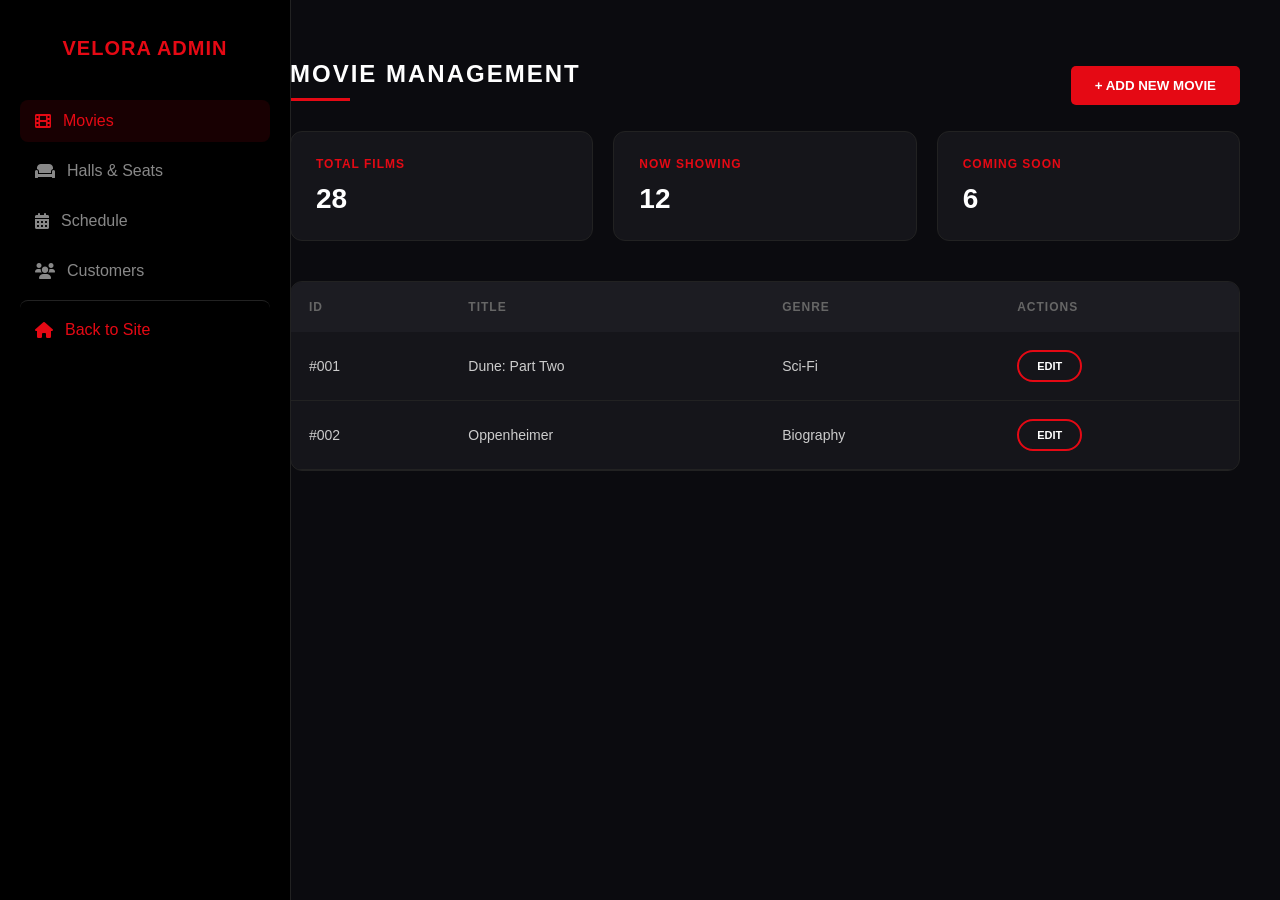
==== Kinema/Admin.html @ 981a8001 "Perditesova CIN.html dhe shtova faqen Admin (HTML, CSS, JS)" ====
<!DOCTYPE html>
<html lang="en">
<head>
    <meta charset="UTF-8">
    <meta name="viewport" content="width=device-width, initial-scale=1.0">
    <title>Velora Admin | Cinema Management</title>
    <link rel="stylesheet" href="https://cdnjs.cloudflare.com/ajax/libs/font-awesome/6.0.0/css/all.min.css">
    <link rel="stylesheet" href="Admin.css">
</head>
<body>

    <!-- SIDEBAR -->
    <aside class="sidebar">
        <h2>Velora Admin</h2>
        <nav class="sidebar-nav">
            <a href="#" class="active" onclick="showSection('movies')"><i class="fa fa-film"></i> Movies</a>
            <a href="#" onclick="showSection('halls')"><i class="fa fa-couch"></i> Halls & Seats</a>
            <a href="#" onclick="showSection('schedule')"><i class="fa fa-calendar-alt"></i> Schedule</a>
            <a href="#" onclick="showSection('crm')"><i class="fa fa-users"></i> Customers</a>
            
            <!-- KALIMI TE FAQJA KRYESORE -->
            <a href="CIN.html" style="margin-top: auto; color: var(--primary); border-top: 1px solid #222; padding-top: 20px;">
                <i class="fa fa-home"></i> Back to Site
            </a>
        </nav>
    </aside>

    <main class="main-content">
        
        <!-- SECTION 1: MOVIES -->
        <div id="movies-sec">
            <div style="display: flex; justify-content: space-between; align-items: center;">
                <h2 class="section-title">Movie Management</h2>
                <button class="btn-add" onclick="toggleModal(true)">+ Add New Movie</button>
            </div>
            <div class="stats-grid">
                <div class="stat-card"><h3>Total Films</h3><p>28</p></div>
                <div class="stat-card"><h3>Now Showing</h3><p>12</p></div>
                <div class="stat-card"><h3>Coming Soon</h3><p>6</p></div>
            </div>
            <div class="admin-table-container">
                <table class="admin-table">
                    <thead>
                        <tr><th>ID</th><th>Title</th><th>Genre</th><th>Actions</th></tr>
                    </thead>
                    <tbody>
                        <tr><td>#001</td><td>Dune: Part Two</td><td>Sci-Fi</td><td><button class="btn-Kodi">Edit</button></td></tr>
                        <tr><td>#002</td><td>Oppenheimer</td><td>Biography</td><td><button class="btn-Kodi">Edit</button></td></tr>
                    </tbody>
                </table>
            </div>
        </div>

        <!-- SECTION 2: HALLS & SEATS (Mbushur me Frontend) -->
        <div id="halls-sec" style="display:none;">
            <h2 class="section-title">Halls & Seats Management</h2>
            <div class="stats-grid">
                <div class="stat-card">
                    <h3>Hall 1 (IMAX)</h3>
                    <p>64 Seats</p>
                    <button class="btn-Kodi" style="margin-top:15px">Manage Layout</button>
                </div>
                <div class="stat-card">
                    <h3>Hall 2 (Premium)</h3>
                    <p>32 Seats</p>
                    <button class="btn-Kodi" style="margin-top:15px">Manage Layout</button>
                </div>
                <div class="stat-card">
                    <h3>Hall 3 (Standard)</h3>
                    <p>120 Seats</p>
                    <button class="btn-Kodi" style="margin-top:15px">Manage Layout</button>
                </div>
            </div>
        </div>

        <!-- SECTION 3: SCHEDULE (Mbushur me Frontend) -->
        <div id="schedule-sec" style="display:none;">
            <h2 class="section-title">Showtime Schedule</h2>
            <div class="admin-table-container">
                <table class="admin-table">
                    <thead>
                        <tr><th>Movie Title</th><th>Hall</th><th>Time</th><th>Status</th><th>Action</th></tr>
                    </thead>
                    <tbody>
                        <tr><td>Dune: Part Two</td><td>Hall 1</td><td>19:30</td><td>Confirmed</td><td><button class="btn-Kodi">Change</button></td></tr>
                        <tr><td>The Super Mario</td><td>Hall 3</td><td>14:00</td><td>Confirmed</td><td><button class="btn-Kodi">Change</button></td></tr>
                    </tbody>
                </table>
            </div>
            <button class="btn-add" style="margin-top:25px">+ Add New Showtime</button>
        </div>

        <!-- SECTION 4: CRM (Klientet) -->
        <div id="crm-sec" style="display:none;">
            <h2 class="section-title">Customer Database (CRM)</h2>
            <div class="admin-table-container">
                <table class="admin-table">
                    <thead>
                        <tr><th>User ID</th><th>Full Name</th><th>Email Address</th><th>Status</th></tr>
                    </thead>
                    <tbody>
                        <tr><td>#USR-992</td><td>No name</td><td>noName@email.com</td><td style="color:#28a745">Active</td></tr>
                        <tr><td>#USR-412</td><td>name</td><td>name@email.com</td><td style="color:#e50914">Banned</td></tr>
                    </tbody>
                </table>
            </div>
        </div>

    </main>

    <!-- MODAL PER SHTIMIN E FILMAVE -->
    <div id="addMovieModal" class="modal-overlay">
        <div class="modal-content">
            <h2 style="color:var(--primary); margin-top:0">Add New Movie</h2>
            <input type="text" placeholder="Movie Title">
            <input type="text" placeholder="Genre">
            <input type="text" placeholder="Duration (e.g. 140 min)">
            <select>
                <option>Now Playing</option>
                <option>Coming Soon</option>
            </select>
            <div style="display:flex; gap:10px; margin-top:20px;">
                <button class="btn-add" style="flex:1; justify-content:center;">Save</button>
                <button onclick="toggleModal(false)" style="flex:1; background:#333; color:white; border:none; border-radius:5px; cursor:pointer;">Cancel</button>
            </div>
        </div>
    </div>

    <script src="Admin.js"></script>

</body>
</html>
---- Kinema/Admin.css ----
:root {
            --primary: #e50914;
            --bg-dark: #0b0b0f;
            --card-bg: #15151a;
            --text-white: #ffffff;
        }

        body {
            margin: 0;
            font-family: 'Segoe UI', sans-serif;
            background: var(--bg-dark);
            color: var(--text-white);
            display: flex;
            min-height: 100vh;
        }

        /* SIDEBAR */
        .sidebar {
            width: 250px;
            background: #000;
            border-right: 1px solid #222;
            height: 100vh;
            position: fixed;
            display: flex;
            flex-direction: column;
            padding: 20px;
            z-index: 100;
        }

        .sidebar h2 { color: var(--primary); text-transform: uppercase; text-align: center; margin-bottom: 40px; font-size: 20px; letter-spacing: 1px; }

        .sidebar-nav a {
            color: #888;
            text-decoration: none;
            padding: 12px 15px;
            border-radius: 8px;
            display: flex;
            align-items: center;
            gap: 12px;
            margin-bottom: 8px;
            transition: 0.3s;
            font-weight: 500;
        }

        .sidebar-nav a:hover, .sidebar-nav a.active {
            background: rgba(229, 9, 20, 0.1);
            color: var(--primary);
        }

        /* MAIN CONTENT AREA */
        .main-content {
            margin-left: 250px;
            flex: 1;
            padding: 40px;
        }

        .section-title { font-size: 24px; text-transform: uppercase; letter-spacing: 2px; margin-bottom: 30px; }
        .section-title::after { content: ''; display: block; width: 60px; height: 3px; background: var(--primary); margin-top: 10px; }

        /* STATS CARDS */
        .stats-grid { display: grid; grid-template-columns: repeat(auto-fit, minmax(220px, 1fr)); gap: 20px; margin-bottom: 40px; }
        .stat-card { background: var(--card-bg); border: 1px solid #222; padding: 25px; border-radius: 12px; transition: 0.3s; }
        .stat-card:hover { border-color: var(--primary); }
        .stat-card h3 { font-size: 12px; color: var(--primary); text-transform: uppercase; margin: 0; letter-spacing: 1px; }
        .stat-card p { font-size: 28px; font-weight: bold; margin: 12px 0 0; }

        /* TABLES */
        .admin-table-container { background: var(--card-bg); border-radius: 12px; border: 1px solid #222; overflow: hidden; margin-top: 20px; }
        .admin-table { width: 100%; border-collapse: collapse; text-align: left; }
        .admin-table th { background: #1c1c22; padding: 18px; font-size: 12px; color: #666; text-transform: uppercase; letter-spacing: 1px; }
        .admin-table td { padding: 18px; border-bottom: 1px solid #222; font-size: 14px; color: #ccc; }

        /* CUSTOM BUTTON CLASS: btn-Kodi */
        .btn-Kodi {
            border: 2px solid var(--primary);
            color: white;
            background: transparent;
            padding: 8px 18px;
            border-radius: 25px;
            cursor: pointer;
            text-transform: uppercase;
            font-size: 11px;
            font-weight: bold;
            transition: 0.3s;
            text-decoration: none;
            display: inline-block;
        }
        .btn-Kodi:hover { background: var(--primary); color: white; transform: scale(1.05); }

        .btn-add {
            background: var(--primary);
            color: white;
            border: none;
            padding: 12px 24px;
            border-radius: 5px;
            cursor: pointer;
            font-weight: bold;
            text-transform: uppercase;
            display: flex;
            align-items: center;
            gap: 8px;
        }

        /* MODAL */
        .modal-overlay { display: none; position: fixed; top: 0; left: 0; width: 100%; height: 100%; background: rgba(0,0,0,0.9); z-index: 1000; justify-content: center; align-items: center; }
        .modal-content { background: #15151a; padding: 40px; border-radius: 15px; width: 450px; border: 1px solid #333; }
        .modal-content input, .modal-content select { width: 100%; padding: 12px; margin: 10px 0; background: #000; border: 1px solid #333; color: white; border-radius: 5px; box-sizing: border-box; }
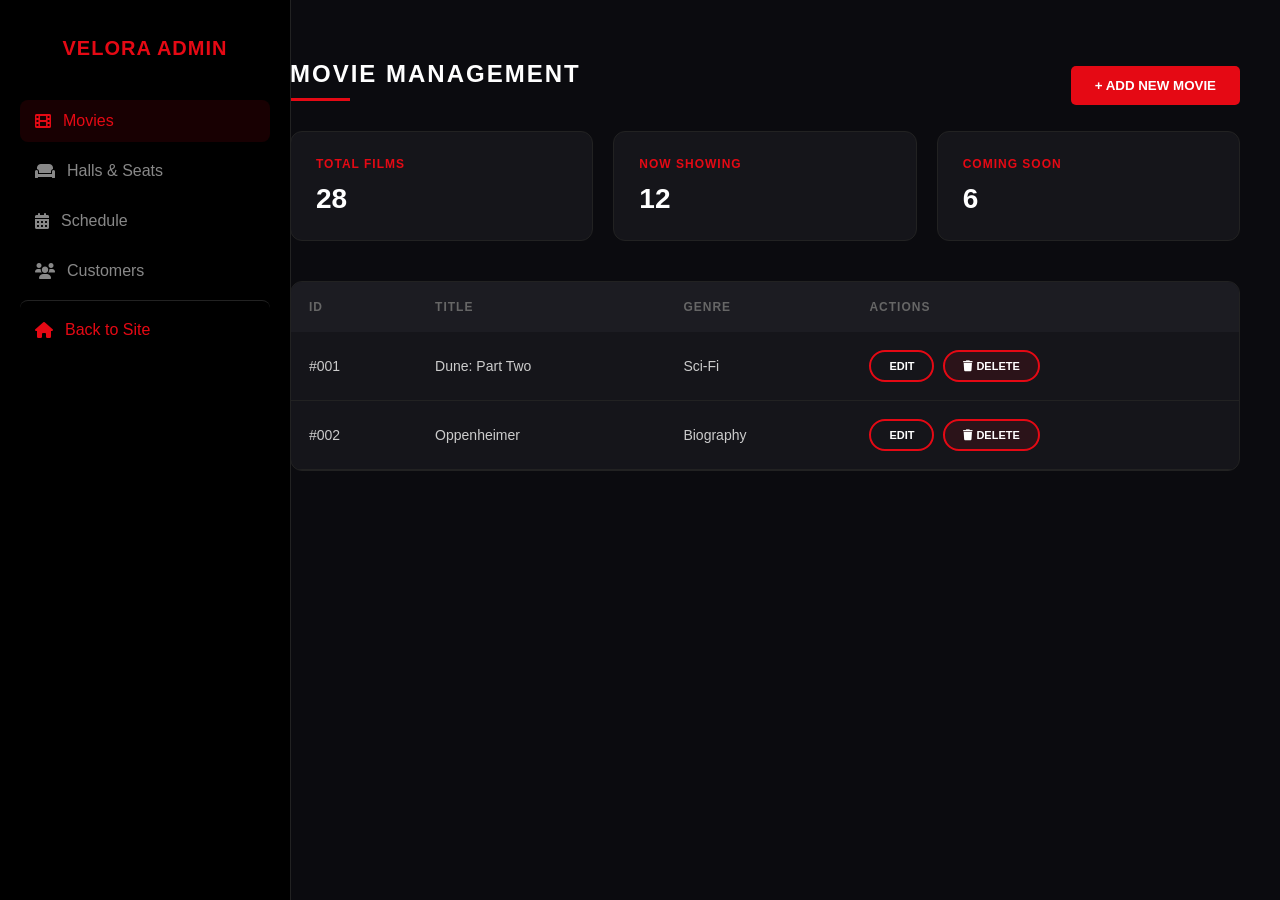
==== commit 657bf157: "Update Admin page" ====
--- a/Kinema/Admin.html
+++ b/Kinema/Admin.html
@@ -6,6 +6,11 @@
     <title>Velora Admin | Cinema Management</title>
     <link rel="stylesheet" href="https://cdnjs.cloudflare.com/ajax/libs/font-awesome/6.0.0/css/all.min.css">
     <link rel="stylesheet" href="Admin.css">
+    <link rel="apple-touch-icon" sizes="180x180" href="favicon/apple-touch-icon.png">
+    <link rel="icon" type="image/png" sizes="32x32" href="favicon/favicon-32x32.png">
+    <link rel="icon" type="image/png" sizes="16x16" href="favicon/favicon-16x16.png">
+    <link rel="shortcut icon" href="favicon/favicon.ico">
+    <link rel="manifest" href="favicon/site.webmanifest">
 </head>
 <body>
 
@@ -18,7 +23,6 @@
             <a href="#" onclick="showSection('schedule')"><i class="fa fa-calendar-alt"></i> Schedule</a>
             <a href="#" onclick="showSection('crm')"><i class="fa fa-users"></i> Customers</a>
             
-            <!-- KALIMI TE FAQJA KRYESORE -->
             <a href="CIN.html" style="margin-top: auto; color: var(--primary); border-top: 1px solid #222; padding-top: 20px;">
                 <i class="fa fa-home"></i> Back to Site
             </a>
@@ -26,7 +30,6 @@
     </aside>
 
     <main class="main-content">
-        
         <!-- SECTION 1: MOVIES -->
         <div id="movies-sec">
             <div style="display: flex; justify-content: space-between; align-items: center;">
@@ -44,89 +47,134 @@
                         <tr><th>ID</th><th>Title</th><th>Genre</th><th>Actions</th></tr>
                     </thead>
                     <tbody>
-                        <tr><td>#001</td><td>Dune: Part Two</td><td>Sci-Fi</td><td><button class="btn-Kodi">Edit</button></td></tr>
-                        <tr><td>#002</td><td>Oppenheimer</td><td>Biography</td><td><button class="btn-Kodi">Edit</button></td></tr>
+                        <!-- Dune Example -->
+                        <tr>
+                            <td>#001</td>
+                            <td>Dune: Part Two</td>
+                            <td>Sci-Fi</td>
+                            <td>
+                                <button class="btn-Kodi" onclick="openEditModal('001', 'Dune: Part Two', 'Sci-Fi', '02:46:00', '2024', 'Denis Villeneuve')">Edit</button>
+                                <button class="btn-delete" onclick="deleteMovie('001', 'Dune: Part Two')"><i class="fa fa-trash"></i> Delete</button>
+                            </td>
+                        </tr>
+                        <!-- Oppenheimer Example -->
+                        <tr>
+                            <td>#002</td>
+                            <td>Oppenheimer</td>
+                            <td>Biography</td>
+                            <td>
+                                <button class="btn-Kodi" onclick="openEditModal('002', 'Oppenheimer', 'Biography', '03:00:00', '2023', 'Christopher Nolan')">Edit</button>
+                                <button class="btn-delete" onclick="deleteMovie('002', 'Oppenheimer')"><i class="fa fa-trash"></i> Delete</button>
+                            </td>
+                        </tr>
                     </tbody>
                 </table>
             </div>
         </div>
 
-        <!-- SECTION 2: HALLS & SEATS (Mbushur me Frontend) -->
+        <!-- SECTIONS TJERA (Mbeten te njejta) -->
         <div id="halls-sec" style="display:none;">
             <h2 class="section-title">Halls & Seats Management</h2>
             <div class="stats-grid">
-                <div class="stat-card">
-                    <h3>Hall 1 (IMAX)</h3>
-                    <p>64 Seats</p>
-                    <button class="btn-Kodi" style="margin-top:15px">Manage Layout</button>
-                </div>
-                <div class="stat-card">
-                    <h3>Hall 2 (Premium)</h3>
-                    <p>32 Seats</p>
-                    <button class="btn-Kodi" style="margin-top:15px">Manage Layout</button>
-                </div>
-                <div class="stat-card">
-                    <h3>Hall 3 (Standard)</h3>
-                    <p>120 Seats</p>
-                    <button class="btn-Kodi" style="margin-top:15px">Manage Layout</button>
-                </div>
+                <div class="stat-card"><h3>Hall 1 (IMAX)</h3><p>64 Seats</p><button class="btn-Kodi" style="margin-top:15px">Manage Layout</button></div>
+                <div class="stat-card"><h3>Hall 2 (Premium)</h3><p>32 Seats</p><button class="btn-Kodi" style="margin-top:15px">Manage Layout</button></div>
+                <div class="stat-card"><h3>Hall 3 (Standard)</h3><p>120 Seats</p><button class="btn-Kodi" style="margin-top:15px">Manage Layout</button></div>
             </div>
         </div>
-
-        <!-- SECTION 3: SCHEDULE (Mbushur me Frontend) -->
         <div id="schedule-sec" style="display:none;">
             <h2 class="section-title">Showtime Schedule</h2>
             <div class="admin-table-container">
                 <table class="admin-table">
-                    <thead>
-                        <tr><th>Movie Title</th><th>Hall</th><th>Time</th><th>Status</th><th>Action</th></tr>
-                    </thead>
-                    <tbody>
-                        <tr><td>Dune: Part Two</td><td>Hall 1</td><td>19:30</td><td>Confirmed</td><td><button class="btn-Kodi">Change</button></td></tr>
-                        <tr><td>The Super Mario</td><td>Hall 3</td><td>14:00</td><td>Confirmed</td><td><button class="btn-Kodi">Change</button></td></tr>
-                    </tbody>
+                    <thead><tr><th>Movie Title</th><th>Hall</th><th>Time</th><th>Status</th><th>Action</th></tr></thead>
+                    <tbody><tr><td>Dune: Part Two</td><td>Hall 1</td><td>19:30</td><td>Confirmed</td><td><button class="btn-Kodi">Change</button></td></tr></tbody>
                 </table>
             </div>
             <button class="btn-add" style="margin-top:25px">+ Add New Showtime</button>
         </div>
-
-        <!-- SECTION 4: CRM (Klientet) -->
         <div id="crm-sec" style="display:none;">
             <h2 class="section-title">Customer Database (CRM)</h2>
             <div class="admin-table-container">
                 <table class="admin-table">
-                    <thead>
-                        <tr><th>User ID</th><th>Full Name</th><th>Email Address</th><th>Status</th></tr>
-                    </thead>
-                    <tbody>
-                        <tr><td>#USR-992</td><td>No name</td><td>noName@email.com</td><td style="color:#28a745">Active</td></tr>
-                        <tr><td>#USR-412</td><td>name</td><td>name@email.com</td><td style="color:#e50914">Banned</td></tr>
-                    </tbody>
+                    <thead><tr><th>User ID</th><th>Full Name</th><th>Email Address</th><th>Status</th></tr></thead>
+                    <tbody><tr><td>#USR-992</td><td>No name</td><td>noName@email.com</td><td style="color:#28a745">Active</td></tr></tbody>
                 </table>
             </div>
         </div>
-
     </main>
 
-    <!-- MODAL PER SHTIMIN E FILMAVE -->
+    <!-- MODAL PER SHTIMIN / EDITIMIN E FILMAVE -->
     <div id="addMovieModal" class="modal-overlay">
         <div class="modal-content">
-            <h2 style="color:var(--primary); margin-top:0">Add New Movie</h2>
-            <input type="text" placeholder="Movie Title">
-            <input type="text" placeholder="Genre">
-            <input type="text" placeholder="Duration (e.g. 140 min)">
-            <select>
-                <option>Now Playing</option>
-                <option>Coming Soon</option>
-            </select>
+            <h2 id="modalTitle" style="color:var(--primary); margin-top:0">Add New Movie</h2>
+            
+            <div class="modal-grid">
+                <div class="input-group">
+                    <label>Movie Title</label>
+                    <input type="text" id="movieTitle" placeholder="Title">
+                </div>
+                <div class="input-group">
+                    <label>Director</label>
+                    <input type="text" id="movieDirector" placeholder="Director Name">
+                </div>
+                <div class="input-group">
+                    <label>Genre</label>
+                    <select id="movieGenre">
+                        <option value="">Select Genre</option>
+                        <option value="Sci-Fi">Sci-Fi</option>
+                        <option value="Action">Action</option>
+                        <option value="Adventure">Adventure</option>
+                        <option value="Animation">Animation</option>
+                        <option value="Comedy">Comedy</option>
+                        <option value="Fantasy">Fantasy</option>
+                        <option value="Drama">Drama</option>
+                        <option value="Thriller">Thriller</option>
+                        <option value="Biography">Biography</option>
+                    </select>
+                </div>
+                <div class="input-group">
+                    <label>Duration</label>
+                    <input type="text" id="movieDuration" placeholder="HH:MM:SS">
+                </div>
+                <div class="input-group">
+                    <label>Year</label>
+                    <input type="number" id="movieYear" placeholder="2024">
+                </div>
+                <div class="input-group">
+                    <label>Status</label>
+                    <select id="movieStatus">
+                        <option value="1">Now Playing</option>
+                        <option value="2">Coming Soon</option>
+                    </select>
+                </div>
+            </div>
+
+            <label>Description</label>
+            <textarea id="movieDesc" rows="3" placeholder="Movie description..."></textarea>
+
+            <label>Trailer Link (URL)</label>
+            <input type="text" id="movieTrailer" placeholder="https://youtube.com/...">
+
+            <div class="modal-grid">
+                <div class="input-group">
+                    <label>Poster URL</label>
+                    <input type="text" id="moviePoster" placeholder="poster.jpg">
+                </div>
+                <div class="input-group">
+                    <label>Header URL</label>
+                    <input type="text" id="movieHeader" placeholder="header.jpg">
+                </div>
+            </div>
+
+            <label>Cinema Release Date</label>
+            <input type="date" id="movieDateKinema">
+
             <div style="display:flex; gap:10px; margin-top:20px;">
-                <button class="btn-add" style="flex:1; justify-content:center;">Save</button>
+                <button class="btn-add" id="saveBtn" style="flex:1; justify-content:center;">Save</button>
                 <button onclick="toggleModal(false)" style="flex:1; background:#333; color:white; border:none; border-radius:5px; cursor:pointer;">Cancel</button>
             </div>
         </div>
     </div>
 
     <script src="Admin.js"></script>
-
 </body>
 </html>
--- a/Kinema/Admin.css
+++ b/Kinema/Admin.css
@@ -107,4 +107,67 @@
         .modal-content { background: #15151a; padding: 40px; border-radius: 15px; width: 450px; border: 1px solid #333; }
         .modal-content input, .modal-content select { width: 100%; padding: 12px; margin: 10px 0; background: #000; border: 1px solid #333; color: white; border-radius: 5px; box-sizing: border-box; }
 
-    +        /* Pjese shtese per pjs e edit movie */
+
+/* Rregullime per Modalin e ri */
+.modal-content {
+    width: 600px; 
+    max-height: 90vh;
+    overflow-y: auto;
+}
+
+.modal-grid {
+    display: grid;
+    grid-template-columns: 1fr 1fr;
+    gap: 15px;
+}
+
+.input-group {
+    display: flex;
+    flex-direction: column;
+    margin-bottom: 10px;
+}
+
+.input-group label, .modal-content label {
+    font-size: 11px;
+    color: #888;
+    margin-bottom: 5px;
+    text-transform: uppercase;
+    font-weight: bold;
+}
+
+.modal-content textarea {
+    width: 100%;
+    background: #000;
+    border: 1px solid #333;
+    color: white;
+    padding: 10px;
+    border-radius: 5px;
+    resize: none;
+    margin-bottom: 10px;
+    box-sizing: border-box;
+}
+
+/* Stilim i scrollbar brenda modalit */
+.modal-content::-webkit-scrollbar { width: 5px; }
+.modal-content::-webkit-scrollbar-thumb { background: var(--primary); border-radius: 10px; }
+
+/* Pjs e butonit delete */
+.btn-delete {
+    border: 2px solid #e50914;
+    color: white;
+    background: rgba(229, 9, 20, 0.1); /* Pak i kuq transparent */
+    padding: 8px 18px;
+    border-radius: 25px;
+    cursor: pointer;
+    text-transform: uppercase;
+    font-size: 11px;
+    font-weight: bold;
+    transition: 0.3s;
+    margin-left: 5px; /* Hapesire nga butoni Edit */
+}
+
+.btn-delete:hover {
+    background: #e50914; /* Behet plote i kuq kur kalon mausi */
+    transform: scale(1.05);
+}
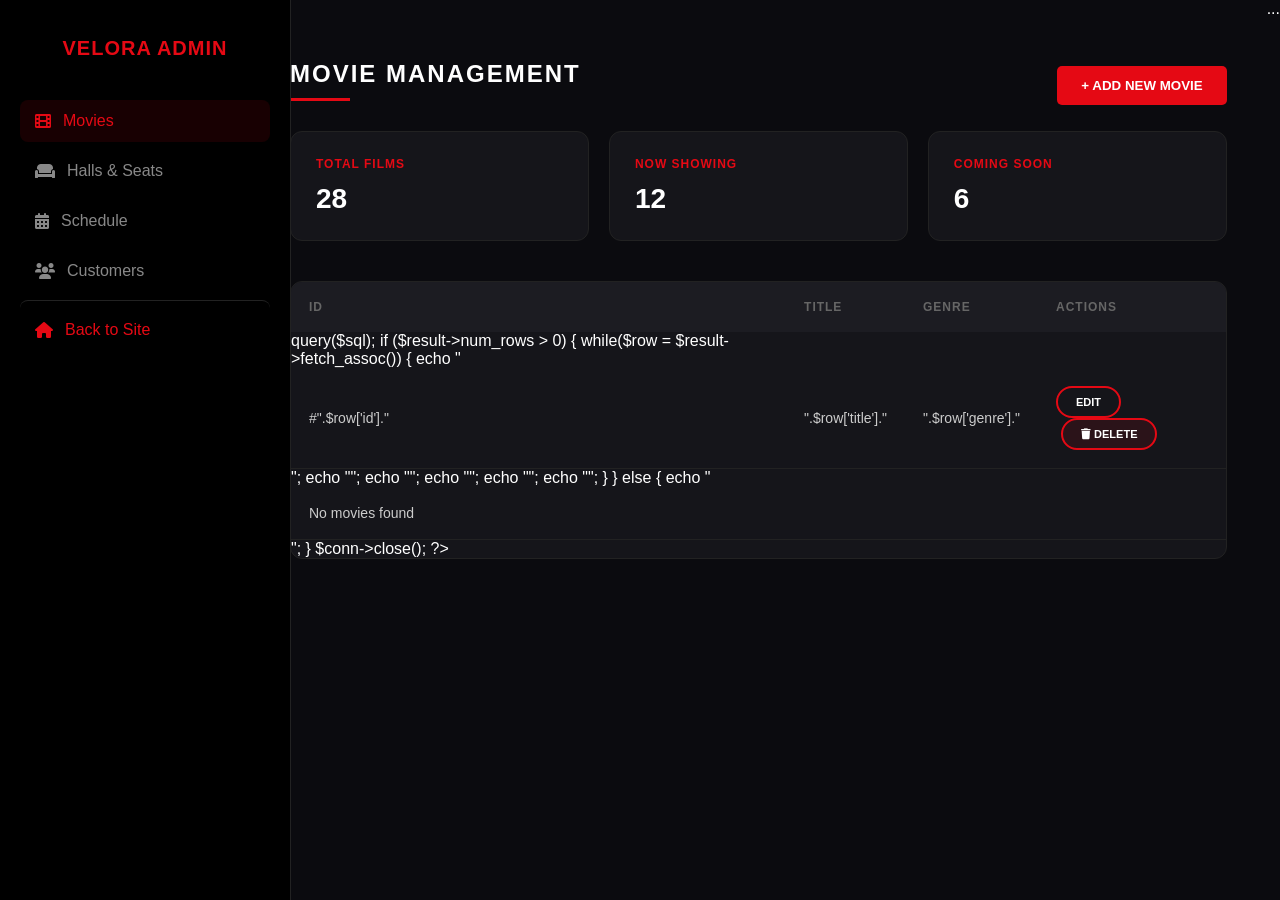
==== commit 5f350bb8: "krijova listMovies.php dhe deleteMovie.php shtova nje pjese tek Admin.js per lidhjen me deleteMovie." ====
--- a/Kinema/Admin.html
+++ b/Kinema/Admin.html
@@ -46,27 +46,8 @@
                     <thead>
                         <tr><th>ID</th><th>Title</th><th>Genre</th><th>Actions</th></tr>
                     </thead>
-                    <tbody>
-                        <!-- Dune Example -->
-                        <tr>
-                            <td>#001</td>
-                            <td>Dune: Part Two</td>
-                            <td>Sci-Fi</td>
-                            <td>
-                                <button class="btn-Kodi" onclick="openEditModal('001', 'Dune: Part Two', 'Sci-Fi', '02:46:00', '2024', 'Denis Villeneuve')">Edit</button>
-                                <button class="btn-delete" onclick="deleteMovie('001', 'Dune: Part Two')"><i class="fa fa-trash"></i> Delete</button>
-                            </td>
-                        </tr>
-                        <!-- Oppenheimer Example -->
-                        <tr>
-                            <td>#002</td>
-                            <td>Oppenheimer</td>
-                            <td>Biography</td>
-                            <td>
-                                <button class="btn-Kodi" onclick="openEditModal('002', 'Oppenheimer', 'Biography', '03:00:00', '2023', 'Christopher Nolan')">Edit</button>
-                                <button class="btn-delete" onclick="deleteMovie('002', 'Oppenheimer')"><i class="fa fa-trash"></i> Delete</button>
-                            </td>
-                        </tr>
+                    <tbody id="moviesTableBody">
+                        <!-- Rreshtat do të mbushen nga databaza -->
                     </tbody>
                 </table>
             </div>
@@ -103,22 +84,22 @@
     </main>
 
     <!-- MODAL PER SHTIMIN / EDITIMIN E FILMAVE -->
-    <div id="addMovieModal" class="modal-overlay">
+    <form id="addMovieModal" class="modal-overlay" method="post" action="addMovie.php">
         <div class="modal-content">
             <h2 id="modalTitle" style="color:var(--primary); margin-top:0">Add New Movie</h2>
             
             <div class="modal-grid">
                 <div class="input-group">
                     <label>Movie Title</label>
-                    <input type="text" id="movieTitle" placeholder="Title">
+                    <input type="text" id="movieTitle" placeholder="Title" name="title">
                 </div>
                 <div class="input-group">
                     <label>Director</label>
-                    <input type="text" id="movieDirector" placeholder="Director Name">
+                    <input type="text" id="movieDirector" placeholder="Director Name" name="director">
                 </div>
                 <div class="input-group">
                     <label>Genre</label>
-                    <select id="movieGenre">
+                    <select id="movieGenre" name="genre">
                         <option value="">Select Genre</option>
                         <option value="Sci-Fi">Sci-Fi</option>
                         <option value="Action">Action</option>
@@ -133,15 +114,15 @@
                 </div>
                 <div class="input-group">
                     <label>Duration</label>
-                    <input type="text" id="movieDuration" placeholder="HH:MM:SS">
+                    <input type="text" id="movieDuration" placeholder="HH:MM:SS" name="duration">
                 </div>
                 <div class="input-group">
                     <label>Year</label>
-                    <input type="number" id="movieYear" placeholder="2024">
+                    <input type="number" id="movieYear" placeholder="2024" name="year">
                 </div>
                 <div class="input-group">
                     <label>Status</label>
-                    <select id="movieStatus">
+                    <select id="movieStatus" name="status">
                         <option value="1">Now Playing</option>
                         <option value="2">Coming Soon</option>
                     </select>
@@ -149,32 +130,44 @@
             </div>
 
             <label>Description</label>
-            <textarea id="movieDesc" rows="3" placeholder="Movie description..."></textarea>
-
-            <label>Trailer Link (URL)</label>
-            <input type="text" id="movieTrailer" placeholder="https://youtube.com/...">
+            <textarea id="movieDesc" rows="3" placeholder="Movie description..." name="description"></textarea>
 
             <div class="modal-grid">
                 <div class="input-group">
                     <label>Poster URL</label>
-                    <input type="text" id="moviePoster" placeholder="poster.jpg">
+                    <input type="text" name="poster" id="moviePoster" placeholder="poster.jpg">
                 </div>
                 <div class="input-group">
                     <label>Header URL</label>
-                    <input type="text" id="movieHeader" placeholder="header.jpg">
+                    <input type="text" name="header" id="movieHeader" placeholder="header.jpg">
                 </div>
             </div>
 
             <label>Cinema Release Date</label>
-            <input type="date" id="movieDateKinema">
+            <input type="date" id="movieDateKinema" name="release_date">
 
             <div style="display:flex; gap:10px; margin-top:20px;">
-                <button class="btn-add" id="saveBtn" style="flex:1; justify-content:center;">Save</button>
+                <button type="submit" class="btn-add" id="saveBtn" style="flex:1; justify-content:center;">Save</button>
                 <button onclick="toggleModal(false)" style="flex:1; background:#333; color:white; border:none; border-radius:5px; cursor:pointer;">Cancel</button>
             </div>
         </div>
-    </div>
+    </form>
 
+        ...
     <script src="Admin.js"></script>
+    <script> // Ngarko filmat sapo faqja hapet
+    document.addEventListener("DOMContentLoaded", () => {
+        loadMovies();
+    });
+
+    function loadMovies() {
+        fetch("listMovies.php")
+            .then(response => response.text())
+            .then(html => {
+                document.getElementById("moviesTableBody").innerHTML = html;
+            })
+            .catch(error => console.error("Error loading movies:", error));
+    }
+    </script>
 </body>
 </html>
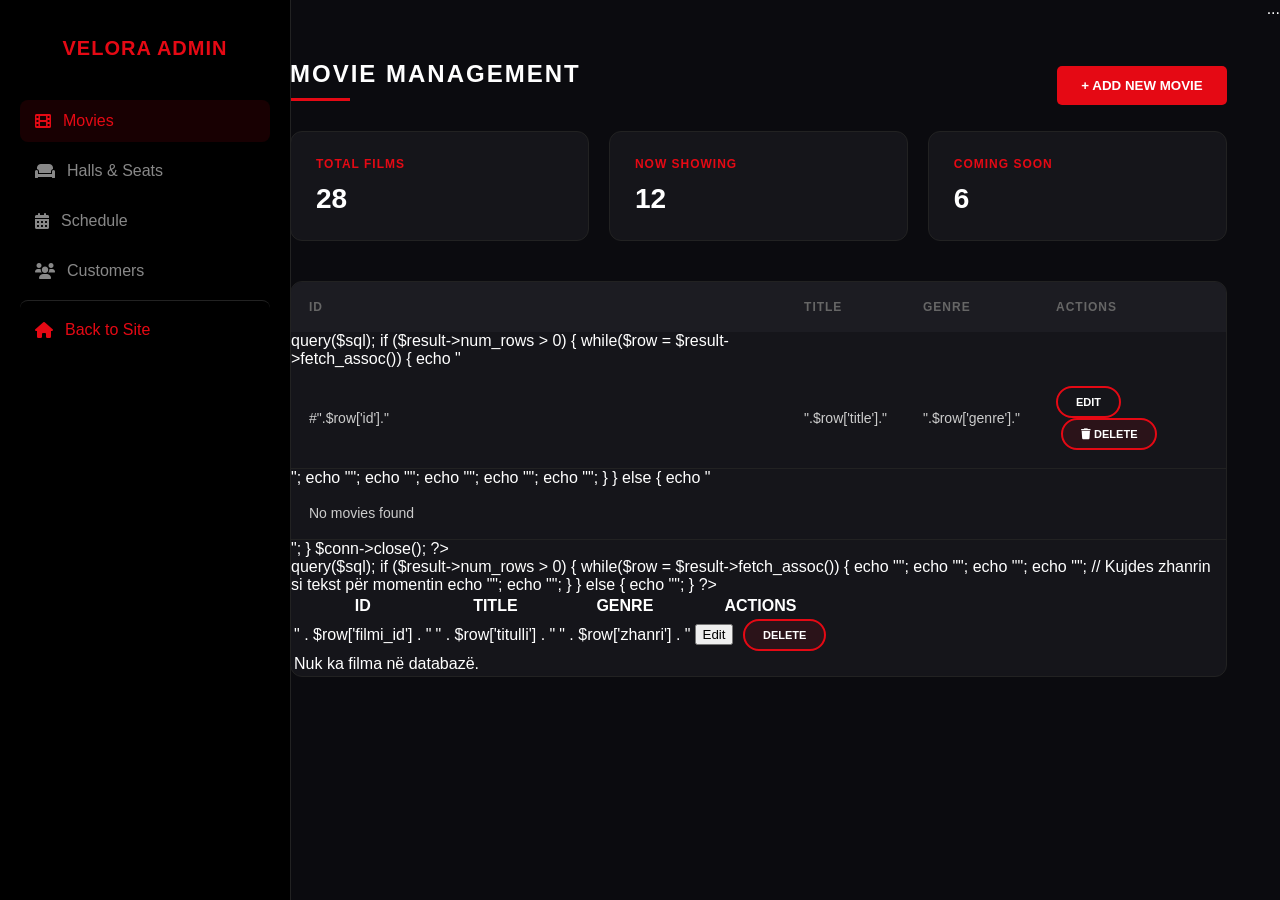
==== commit 58411824: "Update te gjitha faqet" ====
--- a/Kinema/Admin.html
+++ b/Kinema/Admin.html
@@ -30,7 +30,7 @@
     </aside>
 
     <main class="main-content">
-        <!-- SECTION 1: MOVIES -->
+         <!-- SECTION 1: MOVIES -->
         <div id="movies-sec">
             <div style="display: flex; justify-content: space-between; align-items: center;">
                 <h2 class="section-title">Movie Management</h2>
@@ -47,31 +47,108 @@
                         <tr><th>ID</th><th>Title</th><th>Genre</th><th>Actions</th></tr>
                     </thead>
                     <tbody id="moviesTableBody">
-                        <!-- Rreshtat do të mbushen nga databaza -->
+                        <div class="movie-table">
+    <table>
+        <thead>
+            <tr>
+                <th>ID</th>
+                <th>TITLE</th>
+                <th>GENRE</th>
+                <th>ACTIONS</th>
+            </tr>
+        </thead>
+        <tbody>
+            <?php
+            include 'db_connect.php'; // Lidhja që krijuam bashkë
+            
+            // Query për të marrë filmat
+            $sql = "SELECT filmi_id, titulli, zhanri FROM filmi ORDER BY filmi_id DESC";
+            $result = $conn->query($sql);
+
+            if ($result->num_rows > 0) {
+                while($row = $result->fetch_assoc()) {
+                    echo "<tr>";
+                    echo "<td>" . $row['filmi_id'] . "</td>";
+                    echo "<td>" . $row['titulli'] . "</td>";
+                    echo "<td>" . $row['zhanri'] . "</td>"; // Kujdes zhanrin si tekst për momentin
+                    echo "<td>
+                            <button class='btn-edit'>Edit</button>
+                            <button class='btn-delete'>Delete</button>
+                          </td>";
+                    echo "</tr>";
+                }
+            } else {
+                echo "<tr><td colspan='4'>Nuk ka filma në databazë.</td></tr>";
+            }
+            ?>
+        </tbody>
+    </table>
+</div>
                     </tbody>
                 </table>
             </div>
         </div>
 
-        <!-- SECTIONS TJERA (Mbeten te njejta) -->
+          <!-- SECTION 2: HALLS & SEATS  -->
         <div id="halls-sec" style="display:none;">
             <h2 class="section-title">Halls & Seats Management</h2>
             <div class="stats-grid">
-                <div class="stat-card"><h3>Hall 1 (IMAX)</h3><p>64 Seats</p><button class="btn-Kodi" style="margin-top:15px">Manage Layout</button></div>
-                <div class="stat-card"><h3>Hall 2 (Premium)</h3><p>32 Seats</p><button class="btn-Kodi" style="margin-top:15px">Manage Layout</button></div>
-                <div class="stat-card"><h3>Hall 3 (Standard)</h3><p>120 Seats</p><button class="btn-Kodi" style="margin-top:15px">Manage Layout</button></div>
-            </div>
-        </div>
+                <div class="stat-card">
+                    <h3>Hall 1 (IMAX)</h3>
+                    <p>16 Seats</p>
+                    <button class="btn-Kodi" style="margin-top:15px" onclick="toggleLayoutEditor(true)">Manage Layout</button>
+                </div>
+            </div>
+
+            <!-- Zona e Layout-it te seats -->
+            <div id="layout-editor-container" style="display:none; margin-top:30px; background: var(--card-bg); padding: 30px; border-radius: 15px; border: 1px solid #222;">
+                <div style="display:flex; justify-content: space-between; align-items: center; margin-bottom: 20px;">
+                    <h3 style="margin:0">Layout - Hall 1 (Click the seat to Block/Unblock it)</h3>
+                    <button class="btn-delete" onclick="toggleLayoutEditor(false)">Close Layout</button>
+                </div>
+                
+                <div class="screen-label">SCREEN</div>
+                
+                <!-- Ketu do dalin 16 seats -->
+                <div class="admin-seat-grid" id="adminSeatGrid"></div>
+                
+                <div class="layout-legend">
+                    <span><span class="legend-box available"></span> Available </span>
+                    <span><span class="legend-box inactive"></span> Inactive (Blocked)</span>
+                </div>
+
+                <!-- SHTIMI I RI: Butoni Aplikoni Ndryshimet -->
+                <div style="text-align: center; margin-top: 30px; border-top: 1px solid #222; padding-top: 20px;">
+                    <button class="btn-add" style="padding: 12px 40px; margin: 0 auto;" onclick="saveSeatLayout()">
+                     <i class="fa fa-save"></i> Apply Changes
+                    </button>
+                </div>
+            </div>
+        </div>
+
+        <!-- SECTION 3: SCHEDULE (PERDITESUAR ME MODAL) -->
         <div id="schedule-sec" style="display:none;">
-            <h2 class="section-title">Showtime Schedule</h2>
+            <div style="display: flex; justify-content: space-between; align-items: center;">
+                <h2 class="section-title">Showtime Schedule</h2>
+                <button class="btn-add" onclick="toggleScheduleModal(true, 'add')">+ Add New Showtime</button>
+            </div>
             <div class="admin-table-container">
                 <table class="admin-table">
                     <thead><tr><th>Movie Title</th><th>Hall</th><th>Time</th><th>Status</th><th>Action</th></tr></thead>
-                    <tbody><tr><td>Dune: Part Two</td><td>Hall 1</td><td>19:30</td><td>Confirmed</td><td><button class="btn-Kodi">Change</button></td></tr></tbody>
+                    <tbody>
+                        <tr>
+                            <td>Dune: Part Two</td>
+                            <td>Hall 1</td>
+                            <td>19:30</td>
+                            <td>Confirmed</td>
+                            <td><button class="btn-Kodi" onclick="toggleScheduleModal(true, 'edit')">Change</button></td>
+                        </tr>
+                    </tbody>
                 </table>
             </div>
-            <button class="btn-add" style="margin-top:25px">+ Add New Showtime</button>
-        </div>
+        </div>
+
+        <!-- SECTION 4: CRM -->
         <div id="crm-sec" style="display:none;">
             <h2 class="section-title">Customer Database (CRM)</h2>
             <div class="admin-table-container">
@@ -83,24 +160,18 @@
         </div>
     </main>
 
-    <!-- MODAL PER SHTIMIN / EDITIMIN E FILMAVE -->
+
+    <!-- MODAL PER SHTIMIN / EDITIMIN E FILMAVE (Ekzistues) -->
     <form id="addMovieModal" class="modal-overlay" method="post" action="addMovie.php">
         <div class="modal-content">
             <h2 id="modalTitle" style="color:var(--primary); margin-top:0">Add New Movie</h2>
-            
+        
             <div class="modal-grid">
-                <div class="input-group">
-                    <label>Movie Title</label>
-                    <input type="text" id="movieTitle" placeholder="Title" name="title">
-                </div>
-                <div class="input-group">
-                    <label>Director</label>
-                    <input type="text" id="movieDirector" placeholder="Director Name" name="director">
-                </div>
+                <div class="input-group"><label>Movie Title</label><input type="text" id="movieTitle" name="title"></div>
+                <div class="input-group"><label>Director</label><input type="text" id="movieDirector" name="director"></div>
                 <div class="input-group">
                     <label>Genre</label>
                     <select id="movieGenre" name="genre">
-                        <option value="">Select Genre</option>
                         <option value="Sci-Fi">Sci-Fi</option>
                         <option value="Action">Action</option>
                         <option value="Adventure">Adventure</option>
@@ -110,16 +181,11 @@
                         <option value="Drama">Drama</option>
                         <option value="Thriller">Thriller</option>
                         <option value="Biography">Biography</option>
+                        <option value="Crime">Crime</option>
                     </select>
                 </div>
-                <div class="input-group">
-                    <label>Duration</label>
-                    <input type="text" id="movieDuration" placeholder="HH:MM:SS" name="duration">
-                </div>
-                <div class="input-group">
-                    <label>Year</label>
-                    <input type="number" id="movieYear" placeholder="2024" name="year">
-                </div>
+                <div class="input-group"><label>Duration</label><input type="text" id="movieDuration" name="duration" placeholder="HH:MM:SS"></div>
+                <div class="input-group"><label>Year</label><input type="number" id="movieYear" name="year"></div>
                 <div class="input-group">
                     <label>Status</label>
                     <select id="movieStatus" name="status">
@@ -128,33 +194,69 @@
                     </select>
                 </div>
             </div>
-
             <label>Description</label>
-            <textarea id="movieDesc" rows="3" placeholder="Movie description..." name="description"></textarea>
-
+            <textarea id="movieDesc" rows="3" name="description"></textarea>
             <div class="modal-grid">
-                <div class="input-group">
-                    <label>Poster URL</label>
-                    <input type="text" name="poster" id="moviePoster" placeholder="poster.jpg">
-                </div>
-                <div class="input-group">
-                    <label>Header URL</label>
-                    <input type="text" name="header" id="movieHeader" placeholder="header.jpg">
-                </div>
-            </div>
-
+                <div class="input-group"><label>Poster URL</label><input type="text" name="poster" id="moviePoster"></div>
+                <div class="input-group"><label>Header URL</label><input type="text" name="header" id="movieHeader"></div>
+            </div>
             <label>Cinema Release Date</label>
             <input type="date" id="movieDateKinema" name="release_date">
 
             <div style="display:flex; gap:10px; margin-top:20px;">
                 <button type="submit" class="btn-add" id="saveBtn" style="flex:1; justify-content:center;">Save</button>
-                <button onclick="toggleModal(false)" style="flex:1; background:#333; color:white; border:none; border-radius:5px; cursor:pointer;">Cancel</button>
+                <button type="reset" onclick="window.location.href='Admin.php'" style="flex:1; background:#333; color:white; border:none; border-radius:5px; cursor:pointer;">Cancel</button>
             </div>
         </div>
     </form>
+
+    <!-- MODAL I RI PER SCHEDULE (ADD / CHANGE) -->
+    <div id="scheduleModal" class="modal-overlay">
+        <form id="scheduleForm" class="modal-content" style="width: 450px;" method="POST" action="manage_schedule.php">
+            <h2 id="schedModalTitle" style="color:var(--primary); margin-top:0">Add New Showtime</h2>
+            
+            <div class="input-group">
+                <label>Select Movie</label>
+                <select name="movie_id" id="schedMovie" required>
+                    <option value="">-- Choose Movie --</option>
+                    <option value="1">Dune: Part Two</option>
+                    <option value="2">Oppenheimer</option>
+                </select>
+            </div>
+
+            <div class="input-group">
+                <label>Select Hall</label>
+                <select name="hall_id" id="schedHall" required>
+                    <option value="1">Hall 1 (IMAX)</option>
+                </select>
+            </div>
+
+            <div class="input-group">
+                <label>Date & Time</label>
+                <input type="datetime-local" name="showtime_date" id="schedDateTime" required>
+            </div>
+
+            <div class="input-group">
+                <label>Status</label>
+                <select name="status" id="schedStatus">
+                    <option value="Confirmed">Confirmed</option>
+                    <option value="Pending">Pending</option>
+                    <option value="Cancelled">Cancelled</option>
+                </select>
+            </div>
+
+            <input type="hidden" name="action_type" id="schedActionType" value="add">
+
+            <div style="display:flex; gap:10px; margin-top:20px;">
+                <button type="submit" class="btn-add" style="flex:1; justify-content:center;">Confirm</button>
+                <button type="button" onclick="toggleScheduleModal(false)" style="flex:1; background:#333; color:white; border:none; border-radius:5px; cursor:pointer;">Cancel</button>
+            </div>
+        </form>
+    </div>
 
         ...
     <script src="Admin.js"></script>
+    
     <script> // Ngarko filmat sapo faqja hapet
     document.addEventListener("DOMContentLoaded", () => {
         loadMovies();
--- a/Kinema/Admin.css
+++ b/Kinema/Admin.css
@@ -1,132 +1,175 @@
-
-        :root {
-            --primary: #e50914;
-            --bg-dark: #0b0b0f;
-            --card-bg: #15151a;
-            --text-white: #ffffff;
-        }
-
-        body {
-            margin: 0;
-            font-family: 'Segoe UI', sans-serif;
-            background: var(--bg-dark);
-            color: var(--text-white);
-            display: flex;
-            min-height: 100vh;
-        }
-
-        /* SIDEBAR */
-        .sidebar {
-            width: 250px;
-            background: #000;
-            border-right: 1px solid #222;
-            height: 100vh;
-            position: fixed;
-            display: flex;
-            flex-direction: column;
-            padding: 20px;
-            z-index: 100;
-        }
-
-        .sidebar h2 { color: var(--primary); text-transform: uppercase; text-align: center; margin-bottom: 40px; font-size: 20px; letter-spacing: 1px; }
-
-        .sidebar-nav a {
-            color: #888;
-            text-decoration: none;
-            padding: 12px 15px;
-            border-radius: 8px;
-            display: flex;
-            align-items: center;
-            gap: 12px;
-            margin-bottom: 8px;
-            transition: 0.3s;
-            font-weight: 500;
-        }
-
-        .sidebar-nav a:hover, .sidebar-nav a.active {
-            background: rgba(229, 9, 20, 0.1);
-            color: var(--primary);
-        }
-
-        /* MAIN CONTENT AREA */
-        .main-content {
-            margin-left: 250px;
-            flex: 1;
-            padding: 40px;
-        }
-
-        .section-title { font-size: 24px; text-transform: uppercase; letter-spacing: 2px; margin-bottom: 30px; }
-        .section-title::after { content: ''; display: block; width: 60px; height: 3px; background: var(--primary); margin-top: 10px; }
-
-        /* STATS CARDS */
-        .stats-grid { display: grid; grid-template-columns: repeat(auto-fit, minmax(220px, 1fr)); gap: 20px; margin-bottom: 40px; }
-        .stat-card { background: var(--card-bg); border: 1px solid #222; padding: 25px; border-radius: 12px; transition: 0.3s; }
-        .stat-card:hover { border-color: var(--primary); }
-        .stat-card h3 { font-size: 12px; color: var(--primary); text-transform: uppercase; margin: 0; letter-spacing: 1px; }
-        .stat-card p { font-size: 28px; font-weight: bold; margin: 12px 0 0; }
-
-        /* TABLES */
-        .admin-table-container { background: var(--card-bg); border-radius: 12px; border: 1px solid #222; overflow: hidden; margin-top: 20px; }
-        .admin-table { width: 100%; border-collapse: collapse; text-align: left; }
-        .admin-table th { background: #1c1c22; padding: 18px; font-size: 12px; color: #666; text-transform: uppercase; letter-spacing: 1px; }
-        .admin-table td { padding: 18px; border-bottom: 1px solid #222; font-size: 14px; color: #ccc; }
-
-        /* CUSTOM BUTTON CLASS: btn-Kodi */
-        .btn-Kodi {
-            border: 2px solid var(--primary);
-            color: white;
-            background: transparent;
-            padding: 8px 18px;
-            border-radius: 25px;
-            cursor: pointer;
-            text-transform: uppercase;
-            font-size: 11px;
-            font-weight: bold;
-            transition: 0.3s;
-            text-decoration: none;
-            display: inline-block;
-        }
-        .btn-Kodi:hover { background: var(--primary); color: white; transform: scale(1.05); }
-
-        .btn-add {
-            background: var(--primary);
-            color: white;
-            border: none;
-            padding: 12px 24px;
-            border-radius: 5px;
-            cursor: pointer;
-            font-weight: bold;
-            text-transform: uppercase;
-            display: flex;
-            align-items: center;
-            gap: 8px;
-        }
-
-        /* MODAL */
-        .modal-overlay { display: none; position: fixed; top: 0; left: 0; width: 100%; height: 100%; background: rgba(0,0,0,0.9); z-index: 1000; justify-content: center; align-items: center; }
-        .modal-content { background: #15151a; padding: 40px; border-radius: 15px; width: 450px; border: 1px solid #333; }
-        .modal-content input, .modal-content select { width: 100%; padding: 12px; margin: 10px 0; background: #000; border: 1px solid #333; color: white; border-radius: 5px; box-sizing: border-box; }
-
-        /* Pjese shtese per pjs e edit movie */
-
-/* Rregullime per Modalin e ri */
-.modal-content {
+:root {
+    --primary: #e50914;
+    --bg-dark: #0b0b0f;
+    --card-bg: #15151a;
+    --text-white: #ffffff;
+    --seat-available: #444;
+    --seat-inactive: #050505; /* E zeze pothuajse e plote per uleset e prishura */
+}
+
+body {
+    margin: 0;
+    font-family: 'Segoe UI', sans-serif;
+    background: var(--bg-dark);
+    color: var(--text-white);
+    display: flex;
+    min-height: 100vh;
+}
+
+/* SIDEBAR */
+.sidebar {
+    width: 250px;
+    background: #000;
+    border-right: 1px solid #222;
+    height: 100vh;
+    position: fixed;
+    display: flex;
+    flex-direction: column;
+    padding: 20px;
+    z-index: 100;
+}
+
+.sidebar h2 { color: var(--primary); text-transform: uppercase; text-align: center; margin-bottom: 40px; font-size: 20px; letter-spacing: 1px; }
+
+.sidebar-nav a {
+    color: #888;
+    text-decoration: none;
+    padding: 12px 15px;
+    border-radius: 8px;
+    display: flex;
+    align-items: center;
+    gap: 12px;
+    margin-bottom: 8px;
+    transition: 0.3s;
+    font-weight: 500;
+}
+
+.sidebar-nav a:hover, .sidebar-nav a.active {
+    background: rgba(229, 9, 20, 0.1);
+    color: var(--primary);
+}
+
+/* MAIN CONTENT AREA */
+.main-content {
+    margin-left: 250px;
+    flex: 1;
+    padding: 40px;
+}
+
+.section-title { font-size: 24px; text-transform: uppercase; letter-spacing: 2px; margin-bottom: 30px; }
+.section-title::after { content: ''; display: block; width: 60px; height: 3px; background: var(--primary); margin-top: 10px; }
+
+/* STATS CARDS */
+.stats-grid { display: grid; grid-template-columns: repeat(auto-fit, minmax(220px, 1fr)); gap: 20px; margin-bottom: 40px; }
+.stat-card { background: var(--card-bg); border: 1px solid #222; padding: 25px; border-radius: 12px; transition: 0.3s; }
+.stat-card:hover { border-color: var(--primary); }
+.stat-card h3 { font-size: 12px; color: var(--primary); text-transform: uppercase; margin: 0; letter-spacing: 1px; }
+.stat-card p { font-size: 28px; font-weight: bold; margin: 12px 0 0; }
+
+/* TABLES */
+.admin-table-container { background: var(--card-bg); border-radius: 12px; border: 1px solid #222; overflow: hidden; margin-top: 20px; }
+.admin-table { width: 100%; border-collapse: collapse; text-align: left; }
+.admin-table th { background: #1c1c22; padding: 18px; font-size: 12px; color: #666; text-transform: uppercase; letter-spacing: 1px; }
+.admin-table td { padding: 18px; border-bottom: 1px solid #222; font-size: 14px; color: #ccc; }
+
+/* BUTTONS */
+.btn-Kodi {
+    border: 2px solid var(--primary);
+    color: white;
+    background: transparent;
+    padding: 8px 18px;
+    border-radius: 25px;
+    cursor: pointer;
+    text-transform: uppercase;
+    font-size: 11px;
+    font-weight: bold;
+    transition: 0.3s;
+    text-decoration: none;
+    display: inline-block;
+}
+.btn-Kodi:hover { background: var(--primary); color: white; transform: scale(1.05); }
+
+.btn-add {
+    background: var(--primary);
+    color: white;
+    border: none;
+    padding: 12px 24px;
+    border-radius: 5px;
+    cursor: pointer;
+    font-weight: bold;
+    text-transform: uppercase;
+    display: flex;
+    align-items: center;
+    gap: 8px;
+}
+
+.btn-delete {
+    border: 2px solid #e50914;
+    color: white;
+    background: rgba(229, 9, 20, 0.1);
+    padding: 8px 18px;
+    border-radius: 25px;
+    cursor: pointer;
+    text-transform: uppercase;
+    font-size: 11px;
+    font-weight: bold;
+    transition: 0.3s;
+    margin-left: 5px;
+}
+.btn-delete:hover { background: #e50914; transform: scale(1.05); }
+
+/* pjs shtes per butonin apliko ndryshimet */
+.btn-add i {
+    margin-right: 8px;
+}
+
+
+#layout-editor-container .btn-add {
+    box-shadow: 0 4px 15px rgba(229, 9, 20, 0.3);
+}
+
+/* MODAL STYLES */
+.modal-overlay { 
+    display: none; 
+    position: fixed; 
+    top: 0; left: 0; width: 100%; height: 100%; 
+    background: rgba(0,0,0,0.9); 
+    z-index: 1000; 
+    justify-content: center; 
+    align-items: center; 
+}
+
+.modal-content { 
+    background: #15151a; 
+    padding: 40px; 
+    border-radius: 15px; 
     width: 600px; 
     max-height: 90vh;
     overflow-y: auto;
-}
-
-.modal-grid {
-    display: grid;
-    grid-template-columns: 1fr 1fr;
-    gap: 15px;
-}
-
-.input-group {
-    display: flex;
-    flex-direction: column;
-    margin-bottom: 10px;
-}
+    border: 1px solid #333; 
+}
+
+/* Stilim i scrollbar brenda modalit */
+.modal-content::-webkit-scrollbar { width: 5px; }
+.modal-content::-webkit-scrollbar-thumb { background: var(--primary); border-radius: 10px; }
+
+.modal-content input, 
+.modal-content select, 
+.modal-content textarea { 
+    width: 100%; 
+    padding: 12px; 
+    margin: 10px 0; 
+    background: #000; 
+    border: 1px solid #333; 
+    color: white; 
+    border-radius: 5px; 
+    box-sizing: border-box; 
+    font-family: inherit;
+}
+
+.modal-grid { display: grid; grid-template-columns: 1fr 1fr; gap: 15px; }
+
+.input-group { display: flex; flex-direction: column; margin-bottom: 10px; }
 
 .input-group label, .modal-content label {
     font-size: 11px;
@@ -136,38 +179,76 @@
     font-weight: bold;
 }
 
-.modal-content textarea {
-    width: 100%;
-    background: #000;
-    border: 1px solid #333;
-    color: white;
-    padding: 10px;
-    border-radius: 5px;
-    resize: none;
-    margin-bottom: 10px;
-    box-sizing: border-box;
-}
-
-/* Stilim i scrollbar brenda modalit */
-.modal-content::-webkit-scrollbar { width: 5px; }
-.modal-content::-webkit-scrollbar-thumb { background: var(--primary); border-radius: 10px; }
-
-/* Pjs e butonit delete */
-.btn-delete {
-    border: 2px solid #e50914;
-    color: white;
-    background: rgba(229, 9, 20, 0.1); /* Pak i kuq transparent */
-    padding: 8px 18px;
-    border-radius: 25px;
-    cursor: pointer;
-    text-transform: uppercase;
-    font-size: 11px;
-    font-weight: bold;
-    transition: 0.3s;
-    margin-left: 5px; /* Hapesire nga butoni Edit */
-}
-
-.btn-delete:hover {
-    background: #e50914; /* Behet plote i kuq kur kalon mausi */
-    transform: scale(1.05);
-}+.modal-content textarea { resize: none; }
+
+/* SEAT LAYOUT EDITOR STYLES  */
+.screen-label {
+    width: 60%;
+    margin: 10px auto 40px;
+    padding: 5px;
+    background: #333;
+    text-align: center;
+    font-size: 12px;
+    letter-spacing: 5px;
+    color: #888;
+    box-shadow: 0 4px 10px rgba(255,255,255,0.05);
+}
+
+.admin-seat-grid {
+    display: grid;
+    grid-template-columns: repeat(8, 1fr); 
+    gap: 15px;
+    max-width: 450px;
+    margin: 0 auto;
+}
+
+.admin-seat {
+    aspect-ratio: 1;
+    background: var(--seat-available);
+    border-radius: 4px;
+    cursor: pointer;
+    transition: 0.2s;
+    display: flex;
+    align-items: center;
+    justify-content: center;
+    font-size: 10px;
+    color: transparent; 
+}
+
+.admin-seat:hover {
+    transform: scale(1.15);
+    border: 1px solid var(--primary);
+}
+
+/* Statusi i bllokuar nga Admini */
+.admin-seat.disabled {
+    background: var(--seat-inactive) !important;
+    border: 1px solid #222;
+    box-shadow: inset 0 0 5px #000;
+}
+
+.admin-seat.disabled::after {
+    content: '✕';
+    color: var(--primary);
+    font-size: 14px;
+}
+
+.layout-legend {
+    display: flex;
+    justify-content: center;
+    gap: 20px;
+    margin-top: 30px;
+    font-size: 12px;
+}
+
+.legend-box {
+    display: inline-block;
+    width: 15px;
+    height: 15px;
+    margin-right: 8px;
+    vertical-align: middle;
+    border-radius: 2px;
+}
+
+.legend-box.available { background: var(--seat-available); }
+.legend-box.inactive { background: var(--seat-inactive); border: 1px solid #333; }
